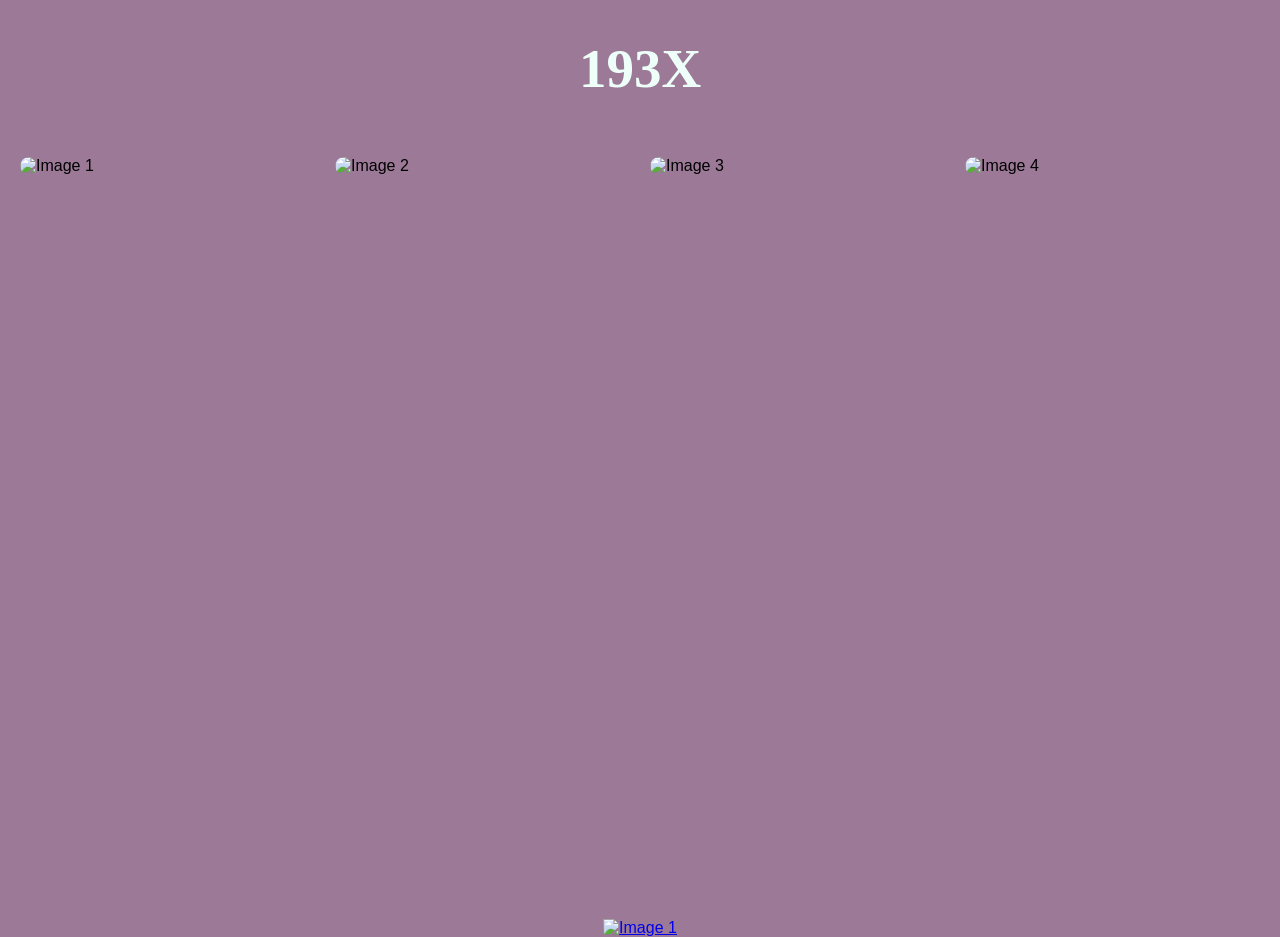
==== dark.html @ 2389d8fd "Add files via upload" ====
<!DOCTYPE html>
<html lang="en">
    <head>
       <script src =  "script.js"></script> 
       <script src="1917.js" defer></script>
       <link rel="stylesheet" href="styles.css" />
       <link rel="stylesheet" href="popup.css" />
        <meta name="description" content="все плохо">
        <meta name="keywords" content=" ">
        <link rel="icon" href="imageandvideo/time.png" type="image/png" sizes = 32x32>
        <title>193S</title>

    <body>
    <h1> 193X</h1>
    <audio src="lou.mp3" autoplay loop></audio>
    <div class="picturegrid">
        <img src="imageandvideo/100.jpg" alt="Image 1" class = "open_popup" data-popup = "popup-1">
        <img src="imageandvideo/200.jpg" alt="Image 2" class = "open_popup" data-popup = "popup-2">
        <img src="imageandvideo/300.jpg" alt="Image 3" class = "open_popup"  data-popup = "popup-3">   
        <img src="imageandvideo/400.jpg" alt="Image 4" class = "open_popup" data-popup = "popup-4">
    </div>
    <a href = "main.html" class = "wrapper_row">  
        <img src="imageandvideo/1453.png" alt="Image 1">
    </a>
    <div class = "popup" id = popup-1>
        <div class = "popup_container">
            <div class = "popup_body">
                <h3>
                   Bukharin: Enemy of the People
                </h3>
                <h4>
                    Year: 1991 <br>
                    Director: Leonid Maryagin <br>
                    Country: USSR <br>
                    About: The third Moscow process <br>
                    Poster: MosFilm <br>
                    Where to watch: <a href="https://www.youtube.com/watch?v=3etV1Wr_qzo&t=4319s"> Youtube </a>
                <h4>
                <img src="imageandvideo/100.jpg">
                <div class = "popup_close">
                    &#10006
                </div>

            </div>
        </div>
    </div>
    <div class = "popup" id = popup-2>
        <div class = "popup_container">
            <div class = "popup_body">
                <h3>
                    The Kidnapping of a President
                </h3>
                <h4>
                    Year: 2026 <br>
                    Director: Samuli Valkama <br>
                    Country: Finland <br>
                    About: The 1930 kidnapping of Finnish president Ståhlberg <br>
                    Poster: Amazon Images <br>
                    Where to watch: Finnish cinemas
                <h4>
                <img src="imageandvideo/200.jpg">
                <div class = "popup_close">
                    &#10006
                </div>


            </div>
        </div>
    </div>
    <div class = "popup" id = popup-3>
        <div class = "popup_container">
            <div class = "popup_body">
                <h3>
                    The King’s Speech
                </h3>
                <h4>
                    Year: 2010  <br>
                    Director: Tom Hooper <br>
                    Country: UK <br>
                    About: The deliverance of King George VI of Great Britain from stuttering with the help of speech therapist Lionel Logue.  <br>
                    Poster: IMP Awards <br>
                    Where to watch: <a href="https://tv.apple.com/fi/movie/the-kings-speech/umc.cmc.2zai2umf3u707ehtouwgu2wye?playableId=tvs.sbd.9001%3A1217954398"> Apple TV </a>
                <h4>
                <img src="imageandvideo/300.jpg">
                <div class = "popup_close">
                    &#10006
                </div>


            </div>
        </div>
    </div>
     </div>
    <div class = "popup" id = popup-4>
        <div class = "popup_container">
            <div class = "popup_body">
                <h3>
                    While at War
                </h3>
                <h4>
                    Year: 2019 <br>
                    Director: Alejandro Amenábar <br>
                    Country: Spain <br>
                    About:  In the early days of the military rebellion that began the Spanish Civil War, writer Miguel de Unamuno supports the uprising in the hope that the prevailing political chaos will end.  <br>
                    Poster: Movistarplus <br>
                    Where to watch: <a href="https://www.amazon.com/gp/video/detail/amzn1.dv.gti.019a63c4-a074-42a6-8c2a-26cccfc6e8e8?tag=justusqxg9-20&token=ADE07EB7B9E7DB86DEEEF0D5D4FC5F0B5FB44D3F"> Amazon US </a>
                <h4>
                <img src="imageandvideo/400.jpg">
                <div class = "popup_close">
                    &#10006
                </div>

            </div>
        </div>
    </div>
     </div>
     </div>

    </body>
---- styles.css ----
body{
    background-color: #9c7a97;
    font-family: Helvetica, sans-serif;
    min-height: 100vh;
    margin: 0;
    padding-bottom: 120px; 
    box-sizing: border-box;
    position: relative;
    
}
h1{
   font-family: 'WorkSans', cursive;
   text-align: center;
   color: #eefffa;
    font-size: 55px;

  


}
p{
  font-family: 'WorkSans', cursive;   
   text-align: center;
   color: #eefbf7;
   margin-right: 30px;
   margin-left: 30px;
  font-size: 35px;

}
.timeline-wrapper{
  max-width: 1400px;
  margin: 60px auto;
  padding: 0 30px;
  font-family: 'Caveat', cursive;   
  color: #1b2a6b;
  box-sizing: border-box;
}
.timeline{
  box-sizing: border-box;
  position: relative;
  height: 340px;
}
.line{
  box-sizing: border-box;
  position: absolute;
  top: 50%;
  width: 100%;
  height: 4px;
  background-color: #1b2a6b;
  border-radius: 4px;
}
.item{
  box-sizing: border-box;
  position: absolute;
  top: 50%;
  width: 0px;
  height: 0px;
}
.dot{
  box-sizing: border-box;
  position: absolute;
  left: 0;
  top: 0;
  width: 44px;
  height: 32px;
  transform: translate(-50%, -50%);
  background: white;
  border: 2.5px solid #1b2a6b;
  border-radius: 50%;
  cursor: pointer;
  padding: 0;
  transition: transform 0.1s ease-in-out;
  transition: background-color 0.1s ease-in-out;
  z-index: 2; 
}
.dot:hover{
  transform: translate(-50%, -50%) scale(1.2);
  transform: translateX(-50%) translateY(-14px) scale(1.15);
  background-color: #1b2a6b;
  outline: none;

}
.dot:focus-visible{
  transform: translate(-50%, -50%) scale(1.2);
  transform: translateX(-50%) translateY(-14px) scale(1.15);
  background-color: #1b2a6b;
  outline: none;
}
.stem{
  box-sizing: border-box;
  position: absolute;
  left: -1px;
  width: 2.5px;
  height: 100px;
  background-color: #1b2a6b;
  transition: transform 0.1s ease-in-out;
}
.stem.up
{
  transform-origin: bottom;
  bottom: 11px;
}

.stem.down
{
  transform-origin: top;
  top: 11px;
}

.dot:hover ~ .stem,
  .dot:focus-visible ~ .stem {
    transform: scaleY(1.3);
  }

.year {
    position: absolute;
    left: 0;
    transform: translateX(-50%);
    font-size: 26px;
    font-weight: 700;
    white-space: nowrap;
    transition: transform 0.2s;
    user-select: none;
  }
.year.up {
    bottom: 116px;
}
.year.down {
    top: 116px;
}

 .dot:hover ~ .year.up,
   .dot:focus-visible ~ .year.up {
    transform: translateX(-50%) translateY(-14px) scale(1.15);
  }

 .dot:hover ~ .year.down,
   .dot:focus-visible ~ .year.down {
    transform: translateX(-50%) translateY(14px) scale(1.15);
  }
 .video-bg {
  position: fixed;
  top: 0;
  left: 0;
  width: 100%;
  height: 100%;
  object-fit: cover;   
  z-index: -1;   
  filter: brightness(0.7); 
}

.overlay {
      position: fixed;
      inset: 0;
      z-index: -1;
      background: #01000186;   
    }
  .overlayy {
      position: fixed;
      inset: 0;
      z-index: -1;
      background: #010001b3;   
    }
.picturegrid{
  display: grid;
  grid-template-columns: repeat(auto-fit, minmax(200px, 1fr));
  gap: 20px;
  padding: 20px;
}
.picturegrid img{
  width: 100%;
  height: 80px;
  height: auto;
  border-radius: 10px;
  transition: transform 0.2s ease-in-out;
  cursor: pointer;
}
.wrapper{
  position: absolute;
  left: 0;
  bottom: 0;
  width: 100%;
  height: 120px;
  background-color: #faedecfe;
  box-sizing: border-box;

}
.wrapper_row{
  display: block;
  position: absolute;
  bottom: 0px;
  text-align: center;
  left: 50%;
  transform: translateX(-50%);
}
.wrapper_row img
{
  height: 50px;
  width: 50px;   
}
.footer
{
  margin-top: auto;
  top: 13px;
  height: 80%;
  width: 5%;
  margin-left: 25%;
  margin-bottom: 10px;
  padding-left: 180px;
  position: relative;

}
.fotter_button
{
  margin-top: auto;
  height: 80%;
  width: 5%;
  margin-left: 10%;
  margin-top: 12px;
  padding-left: 60px;
  position: relative;
  background: url("imageandvideo/logo.jpg") center / cover no-repeat;
  cursor: pointer;
  
}

.footer_text{
  text-align: center;
  width: 100%;
  color: #02277d;
  margin: 0;
  position: absolute;
  left: 0;
  bottom: 5px;

}
.footer_text p {
  margin: 0;
}
.picturegrid img:hover
{
  transform: translate(-50%, -50%) scale(1.2);
  transform: translateX(25%) translateY(-14px) scale(1.15);
}
.wrap
{
  box-sizing: border-box;
   position: relative; 
  display: flex;
  width: 100%;
  height: 60px;
  flex-direction: row;
  background-color: #93b0f8;

}
.wrap img{
  box-sizing: border-box;
  position: absolute;
  left: 50%;
  top: 50%;
  transform: translate(-50%, -50%);
  height: 35px;
  width: 35px;
}
.wrap button
{
  box-sizing: border-box;
  margin-left: auto; 
  height: 100%;
  width: 150px;
  cursor: pointer;
  background-color: #93b0f8;
  border-top: none; 
  border-bottom: none;
  border-left: 2px solid #000000 ;
  border-right: none;
}
---- popup.css ----
.popup
{
    display: none;
    width: 100%;
    height: 100%;
    position: fixed;
    left: 0;
    top: 0;
    background-color: rgba(0, 0, 0, 0.57);
    z-index: 2;
}
.popup_container
{
    display: flex;
    width: 100%;
    height: 100%;
}
.popup_body
{
    margin: auto;
    width: 1000px;
    height: 700px;
    background-color: aliceblue;
    text-align: left;
    position: relative;
    border-radius: 10px;
    box-sizing: border-box;
}
.popup_body h3
{
    margin-left: 140px;
    margin-top: 70px;
    margin-right: 440px;
    margin-bottom: 60px;
    top: 20%;
    font-size: 45px;
    box-sizing: border-box;
} 
.popup_body h4
{
    margin-left: 60px;
    margin-right: 440px;
    font-size: 30px;
    box-sizing: border-box;
    margin-top: 0;
    margin-bottom: 70px;
    padding-bottom: 15px;
    
}
.popup_body img
{
    position: absolute;
    top: 10%;
    right: 10px;
    width: 373px;
    height: 80%;
    box-sizing: border-box;
}
.popup_close
{
    position: absolute;
    top: 0px;
    right: 10px;
    cursor: pointer;
    font-size: 21px;
    transition: color 0.1s ease-in-out;
}
.popup_close:hover
{
    color: red;
}
.popup.is-open
{
    display: flex;
}
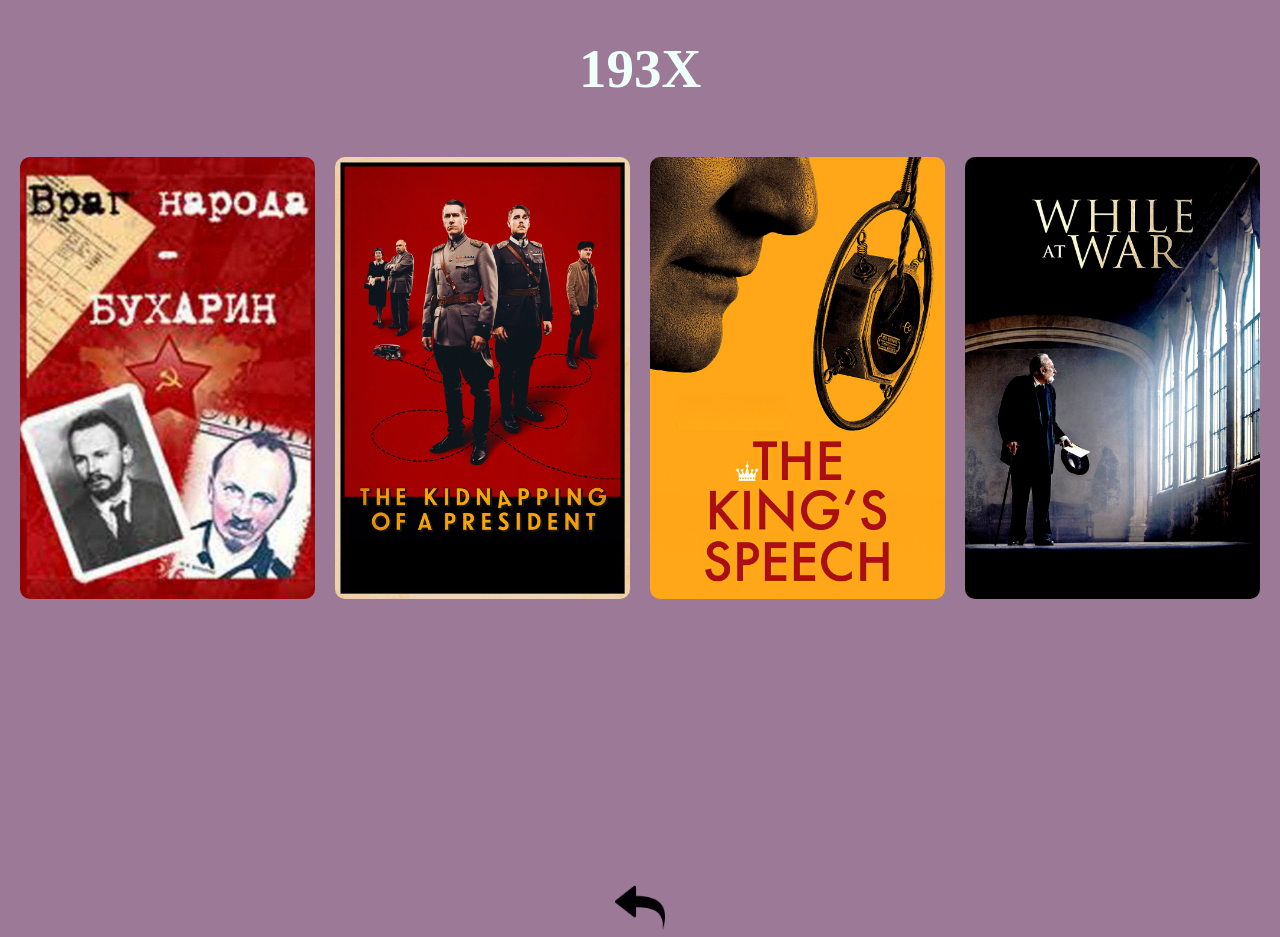
==== commit 46d5d1d3: "Update dark.html" ====
--- a/dark.html
+++ b/dark.html
@@ -19,7 +19,7 @@
         <img src="imageandvideo/300.jpg" alt="Image 3" class = "open_popup"  data-popup = "popup-3">   
         <img src="imageandvideo/400.jpg" alt="Image 4" class = "open_popup" data-popup = "popup-4">
     </div>
-    <a href = "main.html" class = "wrapper_row">  
+    <a href = "index.html" class = "wrapper_row">  
         <img src="imageandvideo/1453.png" alt="Image 1">
     </a>
     <div class = "popup" id = popup-1>
@@ -116,4 +116,4 @@
      </div>
      </div>
 
-    </body>+    </body>
